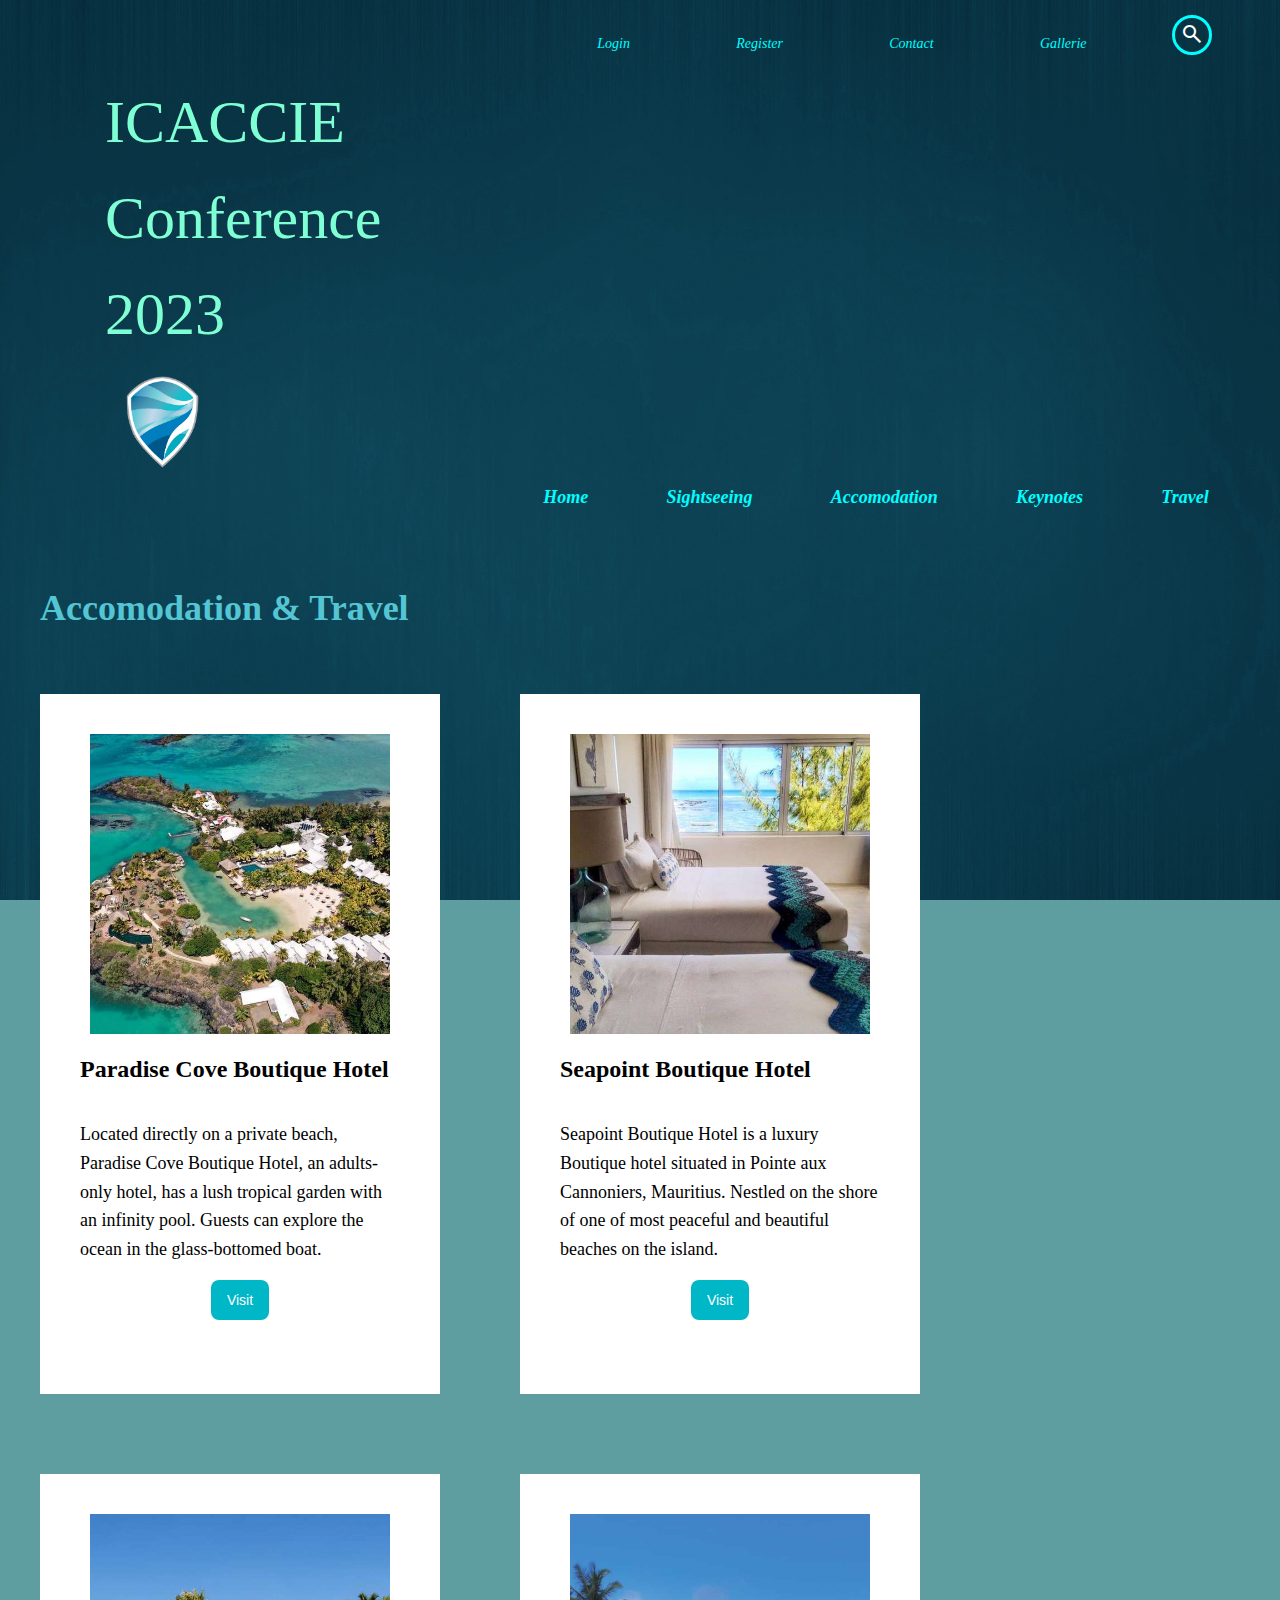
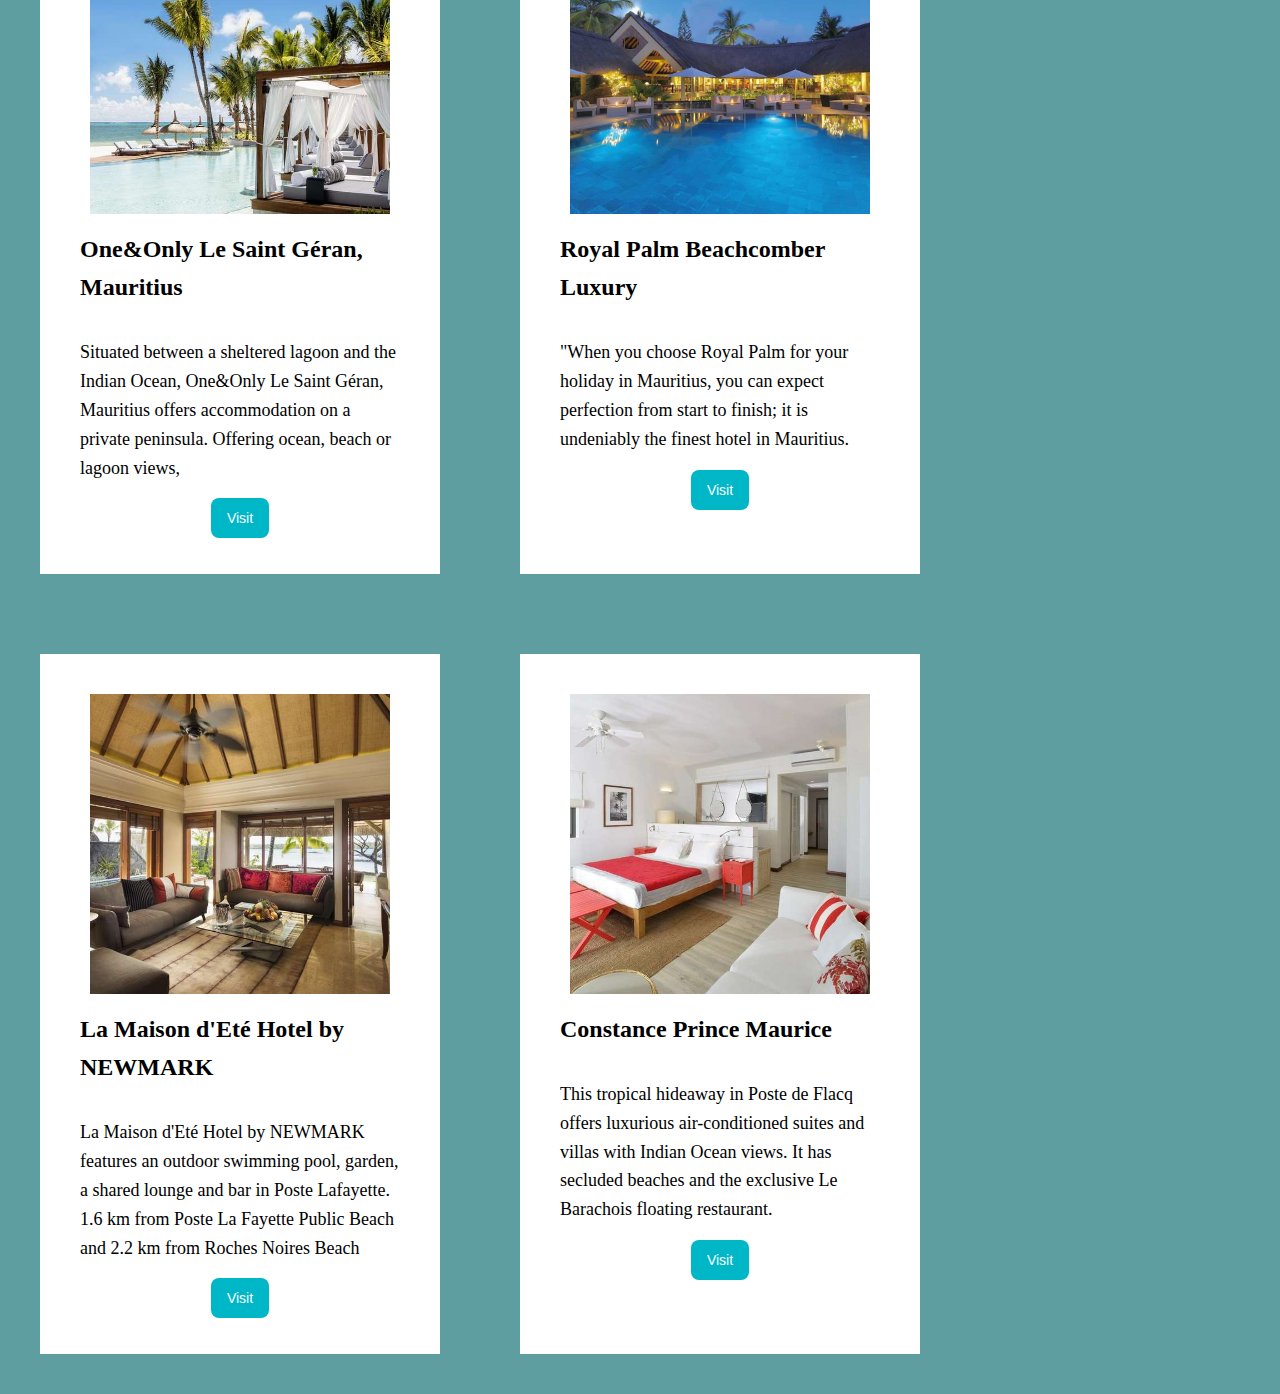
==== accomodation.html @ 8324ba0d "accomodation" ====
<!DOCTYPE html>
<html lang="en">
<head>
    <meta charset="UTF-8">
    <meta http-equiv="X-UA-Compatible" content="IE=edge">
    <meta name="viewport" content="width=device-width, initial-scale=1.0">
    <link rel="stylesheet" href="css/component.css">
    <link rel="stylesheet" href="css/base.css">
    <link rel="stylesheet" href="css/main.css">
    <link rel="stylesheet" href="https://fonts.googleapis.com/icon?family=Material+Icons">
    <link rel="stylesheet" href="https://fonts.googleapis.com/css2?family=Material+Symbols+Outlined:opsz,wght,FILL,GRAD@20..48,100..700,0..1,-50..200" />
    <link rel="stylesheet" href="path/to/font-awesome/css/font-awesome.min.css">
    <title>Document</title>
</head>
<body>
    <header class="header">
        <nav class="navbar top__header__navbar">   
            <ul class="header__list">
                <li class="navbar__item header__item-top"><a href="#">Login</a></li>
                <li class="navbar__item header__item-top"><a href="#">Register</a></li>
                <li class="navbar__item header__item-top"><a href="#">Contact</a></li>
                <li class="navbar__item header__item-top"><a href="#">Gallerie</a></li>
                <li class="navbar__item header__item-top">
                    <div class="box">
                    <form name="search">
                        <input type="text" class="input" name="txt" onmouseout="this.value = ''; this.blur();">
                    </form>
                    <i class="material-symbols-outlined">
                        search
                    </i>
                </div>
                </li> 
            </ul>
        </nav>
        <div class="navbar__content">
            <div class="header_logo_title">
                <span>ICACCIE Conference 2023</span>
                <img class="img_logo" src="images/udm.png" alt="">
            </div>
            
            <nav class="navbar header__navbar">   
                <ul class="header__list">
                    <li class="navbar__item header__item"><a href="index.html">Home</a></li>
                    <li class="navbar__item header__item"><a href="sightseeing.html">Sightseeing</a></li>
                    <li class="navbar__item header__item"><a href="accomodation.html">Accomodation</a></li>
                    <li class="navbar__item header__item"><a href="keynotes.html">Keynotes</a></li>
                    <li class="navbar__item header__item"><a href="travel.html">Travel</a></li> 
                </ul>
            </nav>
        </div>
    </header>

    <main class="main_accomodation">
        <div class="accomodation_h1"> 
            <h1>Accomodation & Travel</h1>
        </div>
        <section class="section_hotel">
            <div class="card">   
                <div class="hotel-img">
                    <img src="images/hotel1.jpeg" alt="" />
                </div>
                
                <h2>Paradise Cove Boutique Hotel</h2>
                <p>Located directly on a private beach, Paradise Cove Boutique Hotel, an adults-only hotel, has a lush tropical garden with an infinity pool. Guests can explore the ocean in the glass-bottomed boat.</p>
                    <div class="card_button">
                        <button>Visit</button>
                    </div>
            </div>
            <div class="card">   
                <div class="hotel-img">
                    <img src="images/hotel2.jpeg" alt="" />
                </div>
                <h2>Seapoint Boutique Hotel</h2>
                <p>Seapoint Boutique Hotel is a luxury Boutique hotel situated in Pointe aux Cannoniers, Mauritius. Nestled on the shore of one of most peaceful and beautiful beaches on the island.</p>
                    <div class="card_button">
                        <button>Visit</button>
                    </div>
            </div>
            <div class="card">   
                <div class="hotel-img">
                    <img src="images/hotel3.jpeg" alt="" />
                </div>
                <h2>One&Only Le Saint Géran, Mauritius</h2>
                <p>Situated between a sheltered lagoon and the Indian Ocean, One&Only Le Saint Géran, Mauritius offers accommodation on a private peninsula. Offering ocean, beach or lagoon views, </p>
                    <div class="card_button">
                        <button>Visit</button>
                    </div>
            </div>
            <div class="card">   
                <div class="hotel-img">
                    <img src="images/hotel4.jpeg" alt="" />
                </div>
                <h2>Royal Palm Beachcomber Luxury</h2>
                <p>"When you choose Royal Palm for your holiday in Mauritius, you can expect perfection from start to finish; it is undeniably the finest hotel in Mauritius.</p>
                    <div class="card_button">
                        <button>Visit</button>
                    </div>
            </div>
            <div class="card">   
                <div class="hotel-img">
                    <img src="images/hotel5.jpeg" alt="" />
                </div>
                <h2>La Maison d'Eté Hotel by NEWMARK</h2>
                <p>La Maison d'Eté Hotel by NEWMARK features an outdoor swimming pool, garden, a shared lounge and bar in Poste Lafayette. 1.6 km from Poste La Fayette Public Beach and 2.2 km from Roches Noires Beach</p>
                    <div class="card_button">
                        <button>Visit</button>
                    </div>
            </div>
            <div class="card">   
                <div class="hotel-img">
                    <img src="images/hotel6.jpeg" alt="" />
                </div>
                <h2>Constance Prince Maurice</h2>
                <p>This tropical hideaway in Poste de Flacq offers luxurious air-conditioned suites and villas with Indian Ocean views. It has secluded beaches and the exclusive Le Barachois floating restaurant.</p>
                    <div class="card_button">
                        <button>Visit</button>
                    </div>
            </div>
        </section>
    </main>

</body>
</html>
---- css/component.css ----
@import url(main.css);
/*****************HEADER*******************/


body{
    background-color: cadetblue;
    background-image: url('../images/header_background6.jpg');
    background-image: linear-gradient();
    /*background: linear-gradient(rgba (0,0,0,0.2),rgba(0,0,0,0.2),url('../images/header_background1.jpeg'))*/;
    background-repeat: no-repeat;
    background-attachment: fixed;
    background-size: 100% 100%;
}

.header{
    height: 60vh;
    width: auto;
    background-image: url('../images/header_background4.png');
    background-repeat: no-repeat;
    background-attachment: fixed;
    background-size: 100% 100%;  
}

.header_logo_title{
    display: flex;
    flex-direction: column;
    align-items: flex-start;
    margin: 0 0 5rem 0;
}

.img_logo{
    height: 12rem;
    width: auto;
    margin: 0 0 0 10rem;
    
}

.navbar__content > .header_logo_title > span{
    font-size: 6rem;
    color: aquamarine;
    margin: 0 0 0 10.5rem;
    
}

.top__header__navbar{
    display: flex;
    justify-content: flex-end;
}

.header__item-top  a{
    font-size: 1.4rem ;
    color: aqua;
    padding: 1em 1.5em;
    text-decoration: none;
    font-style: italic;
    /*text-transform: uppercase;*/
}

.navbar__content{
    height: 53vh;
    width: auto;
    display: flex;
    justify-content: flex-end;
    align-items: flex-end;
}
.header__navbar{
    padding: 2rem 2rem 2rem 2rem;   
    font-weight: 600;
}

.header__list{
    width: 60vw;
    display: flex;   
    justify-content: space-evenly;
    align-items: flex-end;
}

.navbar__item{
    list-style-type: none;
}

.header__item > a{
    font-size: 1.8rem ;
    color: aqua;
    padding: 1em 1.5em;
    text-decoration: none;
    font-style: italic;
    /*text-transform: uppercase;*/
}

.header__item > a:hover{
    filter: drop-shadow(0 0 1.75rem aqua);
    color: aliceblue;
}

.main{
    padding-bottom: 8rem;
    width: auto;

}

.ICACIE_Section{
    margin: 4rem 4rem 4rem 4rem;
    width: auto;
   
    padding: 4rem 4rem 4rem 4rem;
    display: flex;
}

.ICACIE_Welcome{
    margin: 2rem 2rem 2rem 2rem;
    padding: 2rem 2rem 2rem 2rem;
    width: 80rem;
    text-align: justify;
    background-color: var(--C0);
    filter: drop-shadow( 0 0 1.75rem rgb(58, 58, 58));
}

.ICACIE_Welcome:hover{
    filter: drop-shadow(0 0 1.75rem aqua);
}

.ICACIE_Info{
    margin: 2rem 2rem 2rem 2rem;
    padding: 2rem 2rem 2rem 2rem;
    width: 50rem;
    text-align: justify;
    background-color:  var(--C7);
    filter: drop-shadow( 0 0 1.75rem rgb(58, 58, 58));
}

.ICACIE_Info:hover{
    filter: drop-shadow(0 0 1.75rem aqua);
}

.section__schedule{
    margin: 4rem 4rem 4rem 4rem;
    
    width: auto;
    padding: 4rem 4rem 4rem 4rem;
    display: flex;
    justify-content: center;
    
}

.schedule{
    width: 80rem;
    background-color: aliceblue;
    padding: 4rem 4rem 4rem 4rem;
}
.schedule > h2{
    text-align: center;
}

.footer{
    height: 10rem;
    background-color: var(--C2);
    display: flex;
    align-items: center;
    justify-content: center;
}

.footer > span{
    color: aliceblue;
    font-size: 1.2rem;
}

/*******************************keynotes************************/

.main_keynote{
    width: 60vw;
    height: auto;
    background-color: aliceblue;
    margin: 0 auto;
}

.keynote_section{
    padding: 4rem;
}

.event-img{
    display: flex;
    justify-content: center;
    margin: 2rem;
}

 .event-img img {
    width: 20rem;
    height: 20rem;
    border-radius: 0.8rem;

}

.main_keynote .card{
    margin: 0 auto;
    padding: 6rem;
    width: 55rem;
    height: 70rem;
    background-color: var(--C4);
    text-align: justify;
    border-radius: 4rem;
}

.card .card_button{
    display: flex;
    justify-content: center;
}

.keynote_section .card button{
    background-color: var(--C5);
    border-radius: 0.8rem;
    border-style: none;
    box-sizing: border-box;
    color: #FFFFFF;
    cursor: pointer;
    display: inline-block;
    font-family: "Haas Grot Text R Web", "Helvetica Neue", Helvetica, Arial, sans-serif;
    font-size: 1.4rem;
    font-weight: 500;
    height: 4rem;
    line-height: 2rem;
    list-style: none;
    margin: 0;
    outline: none;
    padding: 1rem 1.6rem;
    position: relative;
    text-align: center;
    text-decoration: none;
    transition: color 100ms;
    vertical-align: baseline;
    user-select: none;
    -webkit-user-select: none;
    touch-action: manipulation;
}

/*******************************Accomodation & Travel************************/
.main_accomodation{
    width: 100%;
}

.main_accomodation .accomodation_h1{
    margin-left: 4rem;
    margin-top: 4rem;
    color: var(--C4);
}

.section_hotel{
    width: 100vw;
    height: auto; 
}

.section_hotel{
    display: flex;
    flex-wrap: wrap;
}

.section_hotel .card{
    height: 70rem;
    width: 40rem;
    background-color: #FFFFFF;
    margin: 4rem;
    padding: 4rem;
    display: flex;
    flex-direction: column;
    justify-items: center;
}

.section_hotel .card .hotel-img{
    display: flex;
    justify-content: center;
}

.section_hotel .card .hotel-img img{
    height: 30rem;
    width: auto;
}

.card .card_button button{
    background-color: var(--C5);
    border-radius: 0.8rem;
    border-style: none;
    color: #FFFFFF;
    cursor: pointer;
    font-size: 1.4rem;
    font-weight: 500;
    height: 4rem;
    list-style: none;
    margin: 0;
    padding: 1rem 1.6rem;
    text-align: center;
    text-decoration: none;
    transition: color 100ms;
}
---- css/base.css ----
*,
*::before,
*::after
{
    margin: 0;
    padding: 0;
    box-sizing: border-box;
}

:root {
    --C0 : rgb(167,169,172);
    --C1 : rgb(0,125,190);
    --C2 : rgb(0,88,138);
    --C3 : rgb(0,171,189);
    --C4 : rgb(84,198,211);
    --C5 : rgb(0,183,199);
    --C6 : rgb(35,31,32);
    --C7 : rgb(99,100,102);
  }

html{
    font-size: 62.5%;
    /*1rem = 10px*/
}

body{
    font-family: 'Optima', 'Century Gothic';
    font-weight:400;
    line-height: 1.6;
    min-height: 100vh;
    max-width: 100vw;
}

h1,
h2,
p {

    margin: 1.6rem 0;
}

h1 {
    font-weight: 800;
    font-size: 3.6rem;
}

h2 {
    font-weight: 800;
    font-size: 2.4rem;
}

h3 {
    font-weight: 600;
    font-size: 1.8rem;
}

p {
    font-weight: 400;
    font-size: 1.8rem;
}
---- css/main.css ----
@import url(base.css);



.event-schedule-area .tab-content .table {
    -webkit-box-shadow: 0 0.1rem 3rem rgba(0, 0, 0, 0.1);
    box-shadow: 0 1px 30px rgba(0, 0, 0, 0.1);
    margin: 0 auto;
}
.event-schedule-area .tab-content .table thead {
    background-color: var(--C2);
    color: #fff;
    font-size: 2rem;
}
.event-schedule-area .tab-content .table thead tr th {
    padding: 2rem;
    border: 0;
}
.event-schedule-area .tab-content .table tbody {
    background: #fff;
}
.event-schedule-area .tab-content .table tbody tr.inner-box {
    border-bottom: 0.1rem solid #dee2e6;
}
.event-schedule-area .tab-content .table tbody tr th {
    border: 0;
    padding: 3rem 2rem;
    vertical-align: middle;
}
.event-schedule-area .tab-content .table tbody tr th .event-date {
    color: #252525;
    text-align: center;
}
.event-schedule-area .tab-content .table tbody tr th .event-date span {
    font-size: 5rem;
    line-height: 5rem;
    font-weight: normal;
}
.event-schedule-area .tab-content .table tbody tr td {
    padding: 3rem 2rem;
    vertical-align: middle;
}
.event-schedule-area .tab-content .table tbody tr td .r-no span {
    color: #252525;
}
.event-schedule-area .tab-content .table tbody tr td .event-wrap h3 a {
    font-size: 2rem;
    line-height: 2rem;
    color: var(--C2);
    -webkit-transition: all 0.4s;
    -o-transition: all 0.4s;
    transition: all 0.4s;
}
.event-schedule-area .tab-content .table tbody tr td .event-wrap h3 a:hover {
    color: #4125dd;
}
.event-schedule-area .tab-content .table tbody tr td .event-wrap .categories {
    display: -webkit-inline-box;
    display: -ms-inline-flexbox;
    display: inline-flex;
    margin: 1rem 0;
}
.event-schedule-area .tab-content .table tbody tr td .event-wrap .categories a {
    color: #252525;
    font-size: 1.6rem;
    margin-left: 1rem;
    -webkit-transition: all 0.4s;
    -o-transition: all 0.4s;
    transition: all 0.4s;
}
.event-schedule-area .tab-content .table tbody tr td .event-wrap .categories a:before {
    content: "\f07b";
    font-family: fontawesome;
    padding-right: 0.5rem;
}
.event-schedule-area .tab-content .table tbody tr td .event-wrap .time span {
    color: #252525;
}
.event-schedule-area .tab-content .table tbody tr td .event-wrap .organizers {
    display: -webkit-inline-box;
    display: -ms-inline-flexbox;
    display: inline-flex;
    margin: 10px 0;
}
.event-schedule-area .tab-content .table tbody tr td .event-wrap .organizers a {
    color: var(--C5);
    font-size: 1.6rem;
    -webkit-transition: all 0.4s;
    -o-transition: all 0.4s;
    transition: all 0.4s;
}
.event-schedule-area .tab-content .table tbody tr td .event-wrap .organizers a:hover {
    color: #4125dd;
}

.event-schedule-area .tab-content .table tbody tr td .primary-btn {
    margin-top: 0;
    text-align: center;
}
.event-schedule-area .tab-content .table tbody tr td .event-img img {
    width: 10rem;
    height: 10rem;
    border-radius: 0.8rem;
}

.box{
    position: relative;
}

.input {
    padding: 1rem;
    width: 4rem;
    height: 4rem;
    background: none;
    border: 0.3rem solid aqua;
    border-radius: 4rem;
    box-sizing: border-box;
    font-family: Comic Sans MS;
    font-size: 2.6rem;
    color: aqua;
    outline: none;
    transition: .5s;
    margin-top: 1.5rem;
    margin-right: 0.38rem;
}
.box:hover input{
    width: 35rem;
    background: #3b3640;
    border-radius: 1rem;
}
.box i{

    margin: 0.6rem 0 0 1rem ;
    position: absolute;
    top: 50%;
    right: 0rem;
    transform: translate(-50%,-50%);
    font-size: 2.4rem;
    color: #ffffff;
    transition: .2s;
}
.box:hover i{
    opacity: 0;
    z-index: -1;
}
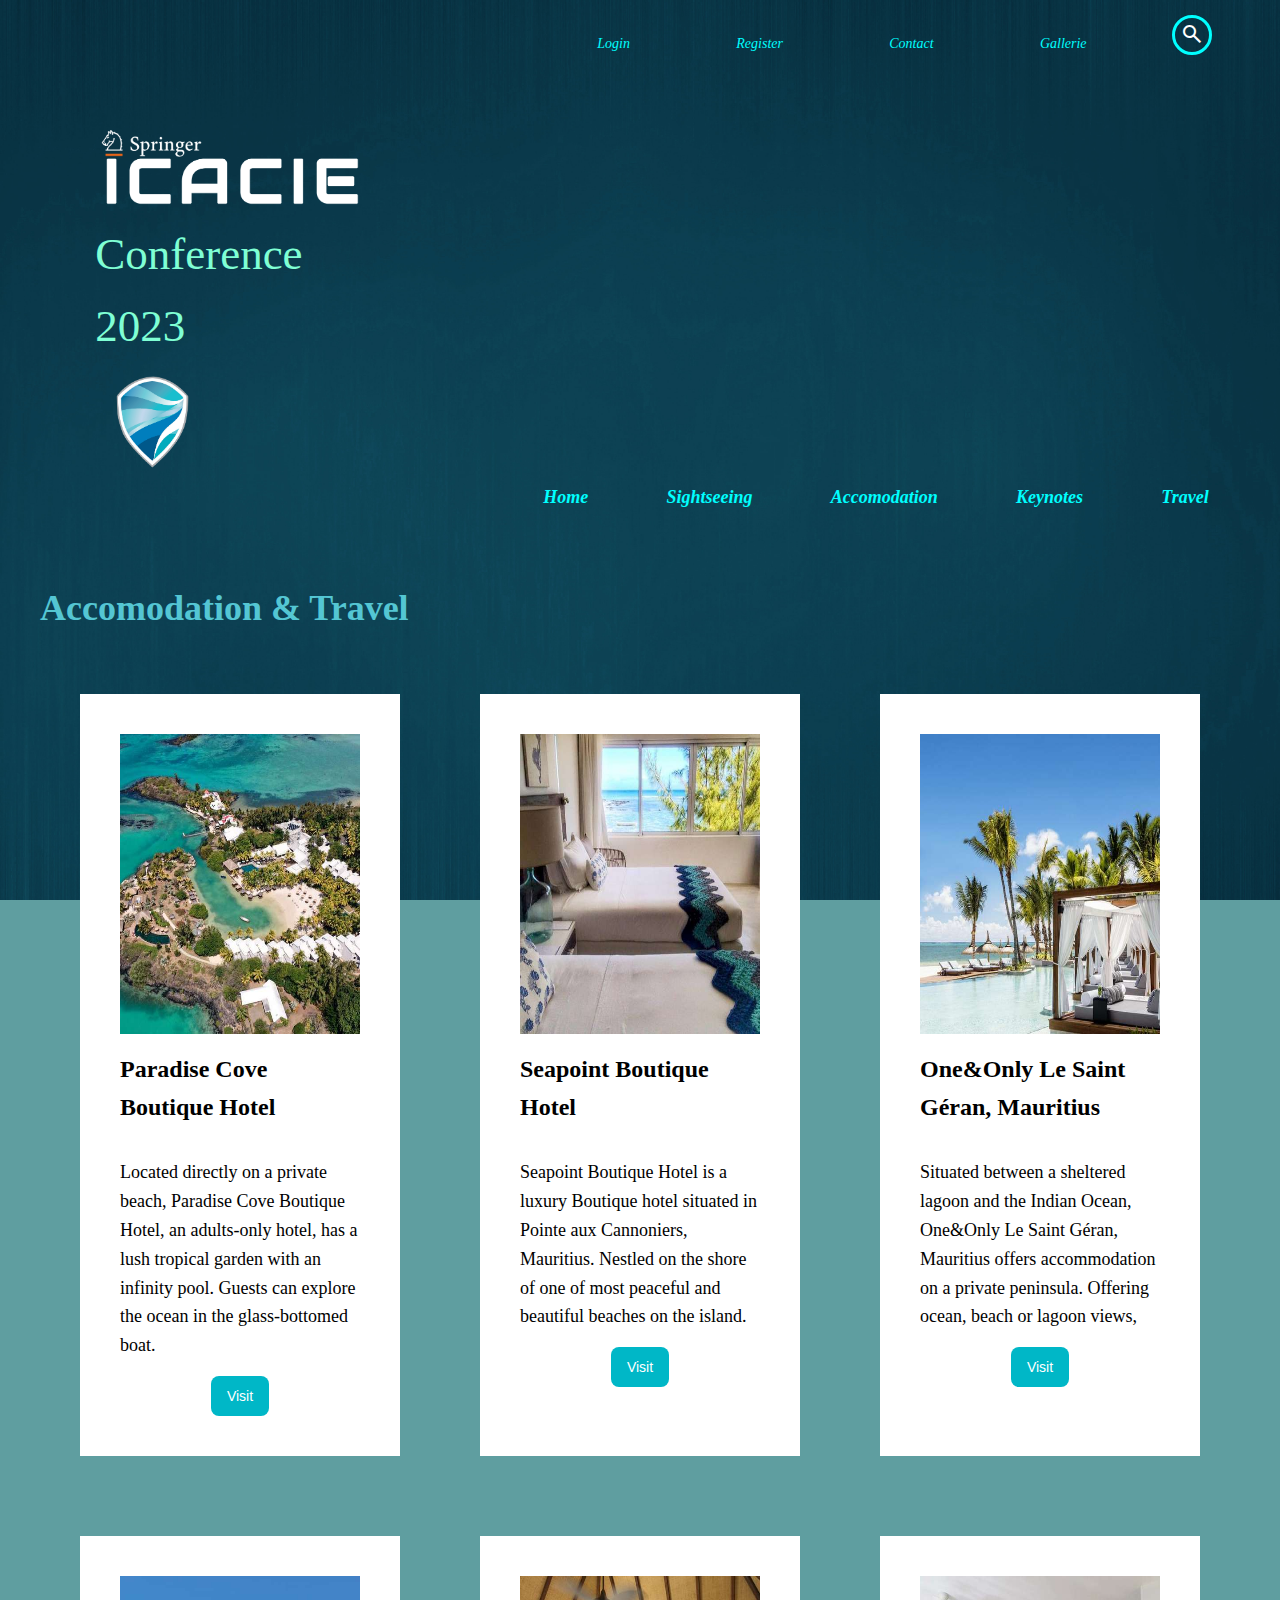
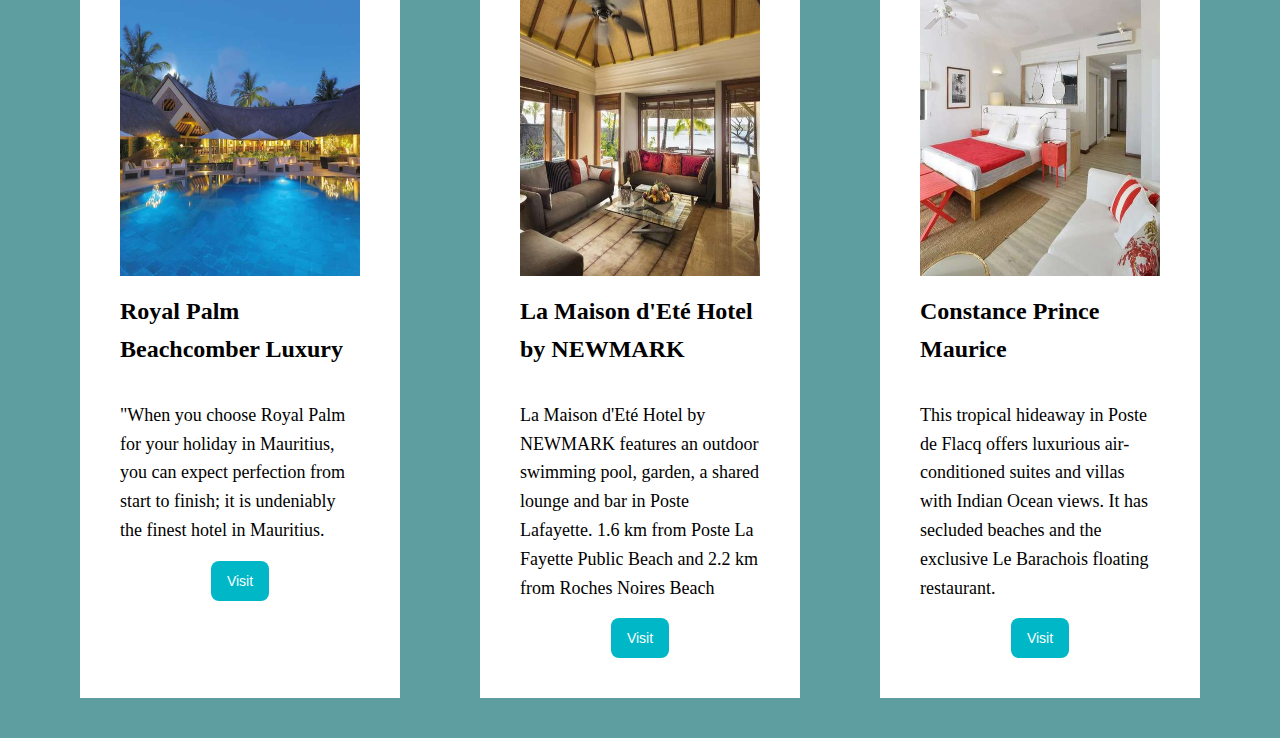
==== commit e41773be: "accomodation" ====
--- a/accomodation.html
+++ b/accomodation.html
@@ -34,7 +34,8 @@
         </nav>
         <div class="navbar__content">
             <div class="header_logo_title">
-                <span>ICACCIE Conference 2023</span>
+                <img class="img_logo_icacie" src="images/logo-icacie.png" alt="">
+                <span>Conference 2023</span>
                 <img class="img_logo" src="images/udm.png" alt="">
             </div>
             
--- a/css/component.css
+++ b/css/component.css
@@ -25,7 +25,7 @@
     display: flex;
     flex-direction: column;
     align-items: flex-start;
-    margin: 0 0 5rem 0;
+    margin: 0 10rem 5rem 0;
 }
 
 .img_logo{
@@ -35,10 +35,17 @@
     
 }
 
+.img_logo_icacie{
+    height: 10rem;
+    width: auto;
+    margin: 0 0rem 0rem 10rem;
+}
+
+
 .navbar__content > .header_logo_title > span{
-    font-size: 6rem;
+    font-size: 4.5rem;
     color: aquamarine;
-    margin: 0 0 0 10.5rem;
+    margin: 0rem 0 0 10.5rem;
     
 }
 
@@ -96,13 +103,11 @@
 .main{
     padding-bottom: 8rem;
     width: auto;
-
 }
 
 .ICACIE_Section{
     margin: 4rem 4rem 4rem 4rem;
     width: auto;
-   
     padding: 4rem 4rem 4rem 4rem;
     display: flex;
 }
@@ -110,7 +115,7 @@
 .ICACIE_Welcome{
     margin: 2rem 2rem 2rem 2rem;
     padding: 2rem 2rem 2rem 2rem;
-    width: 80rem;
+    width: 60rem;
     text-align: justify;
     background-color: var(--C0);
     filter: drop-shadow( 0 0 1.75rem rgb(58, 58, 58));
@@ -135,12 +140,10 @@
 
 .section__schedule{
     margin: 4rem 4rem 4rem 4rem;
-    
     width: auto;
     padding: 4rem 4rem 4rem 4rem;
     display: flex;
-    justify-content: center;
-    
+    justify-content: center; 
 }
 
 .schedule{
@@ -150,6 +153,26 @@
 }
 .schedule > h2{
     text-align: center;
+}
+
+.sponsor{
+    background-color: var(--C2);
+    height: auto;
+    display: flex;
+    flex-wrap: wrap;
+}
+
+.sponsor .sponsor_box{
+    height: 28rem;
+    width: 38rem;
+    margin: 5rem;
+    padding: 2rem;
+    background-color: #FFFFFF;
+}
+
+.sponsor .sponsor_box > img{
+    width: 32rem;
+    height: auto;
 }
 
 .footer{
@@ -252,17 +275,18 @@
 .section_hotel{
     display: flex;
     flex-wrap: wrap;
+    justify-content: center;
 }
 
 .section_hotel .card{
-    height: 70rem;
-    width: 40rem;
+    width: 25%;
     background-color: #FFFFFF;
     margin: 4rem;
     padding: 4rem;
     display: flex;
     flex-direction: column;
     justify-items: center;
+    min-width: 20rem;
 }
 
 .section_hotel .card .hotel-img{
@@ -270,9 +294,15 @@
     justify-content: center;
 }
 
+.section_hotel .card .hotel-img{
+    width: 100%;
+    height:30rem;
+}
+
 .section_hotel .card .hotel-img img{
-    height: 30rem;
-    width: auto;
+    height: 100%;
+    width: 100%;
+
 }
 
 .card .card_button button{
@@ -291,3 +321,10 @@
     text-decoration: none;
     transition: color 100ms;
 }
+
+.card .visit-img >img{
+    width: 32rem;
+    height : auto;
+}
+
+
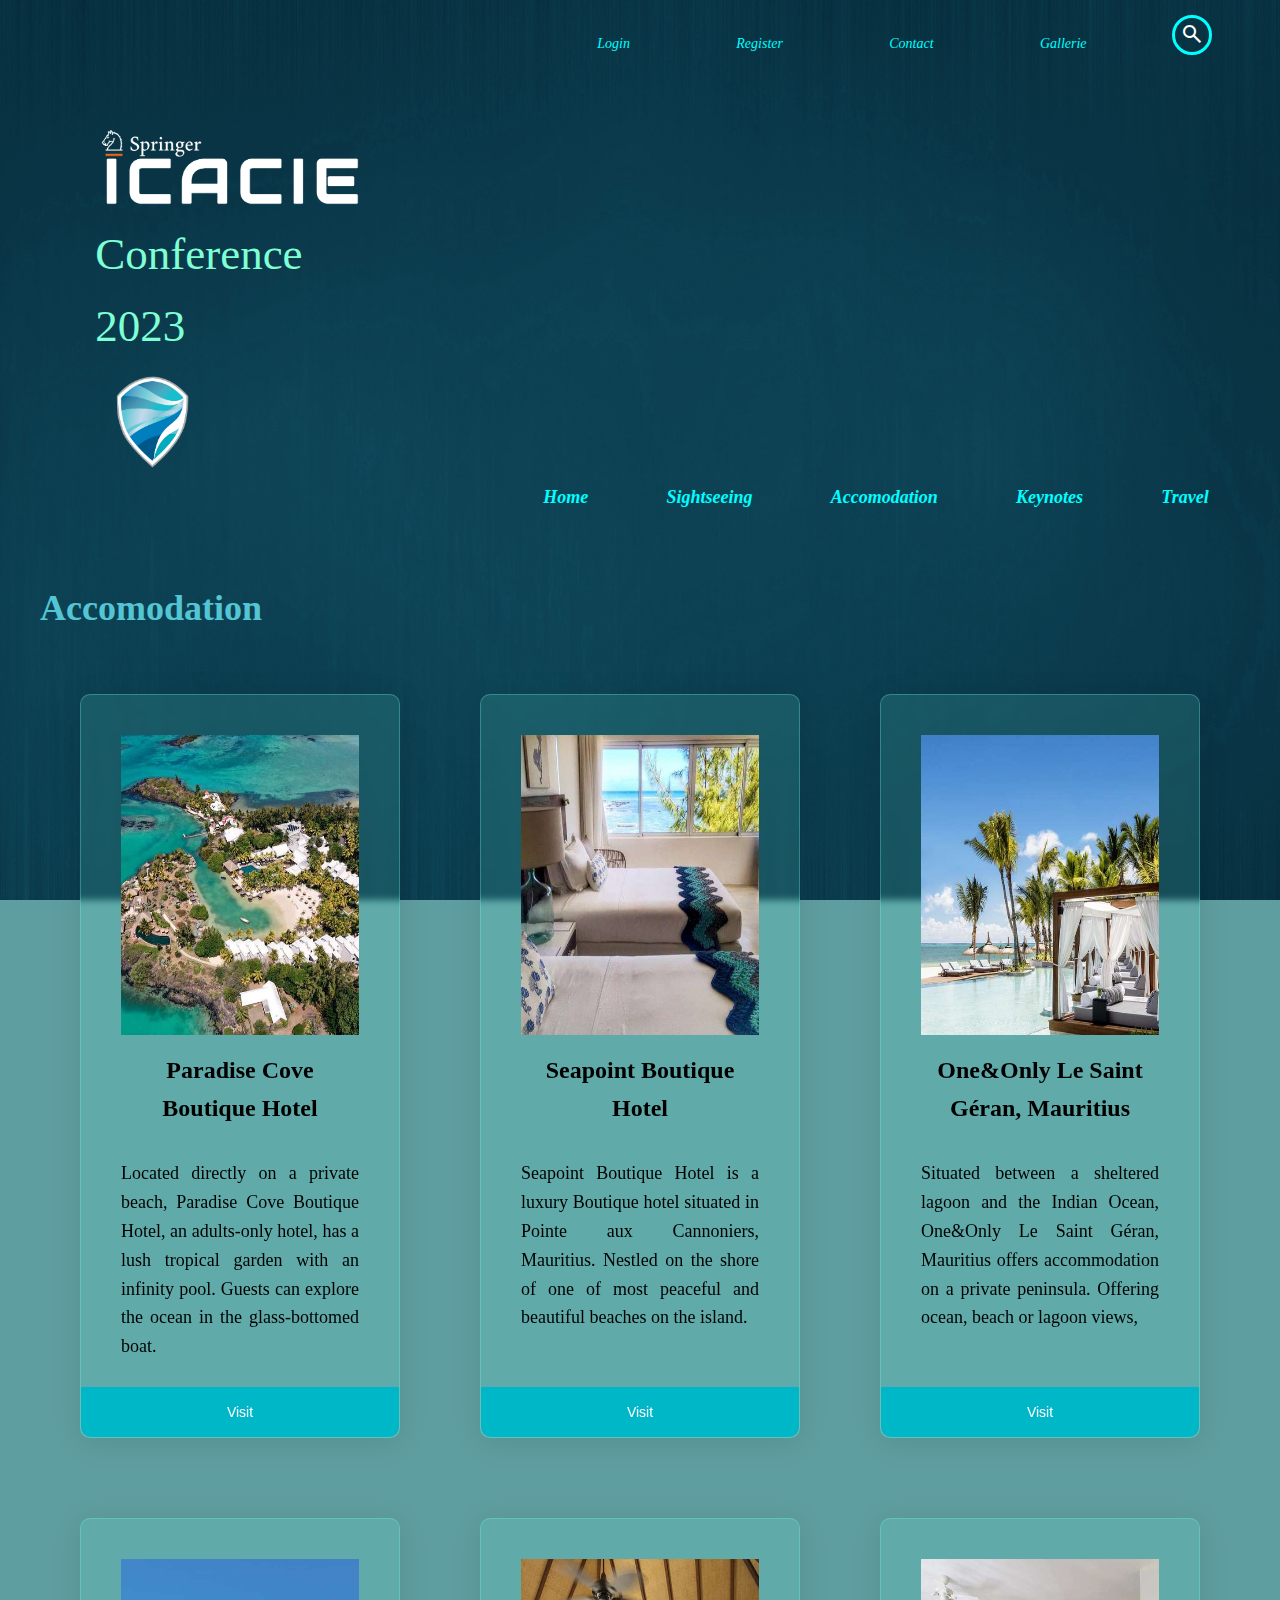
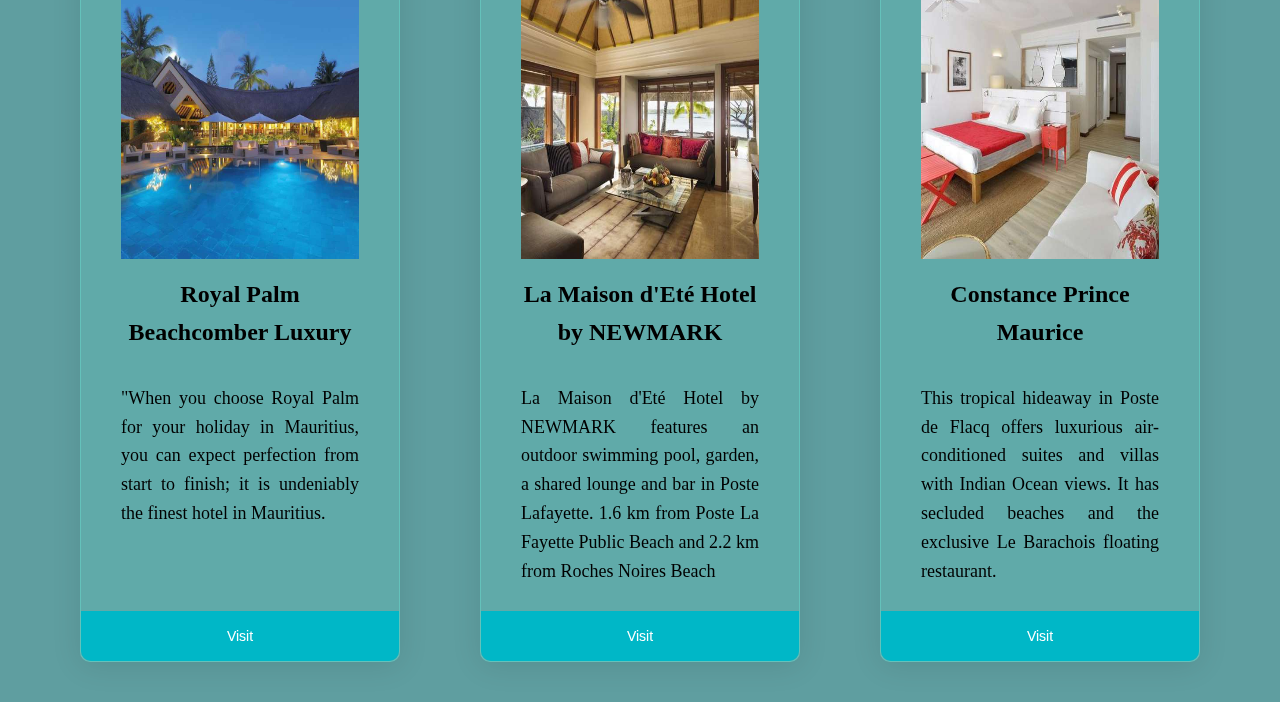
==== commit b31bb4bb: "sightseeing&accomodation" ====
--- a/accomodation.html
+++ b/accomodation.html
@@ -53,7 +53,7 @@
 
     <main class="main_accomodation">
         <div class="accomodation_h1"> 
-            <h1>Accomodation & Travel</h1>
+            <h1>Accomodation</h1>
         </div>
         <section class="section_hotel">
             <div class="card">   
--- a/css/component.css
+++ b/css/component.css
@@ -14,7 +14,7 @@
 
 .header{
     height: 60vh;
-    width: auto;
+    width: 100%;
     background-image: url('../images/header_background4.png');
     background-repeat: no-repeat;
     background-attachment: fixed;
@@ -106,19 +106,28 @@
 }
 
 .ICACIE_Section{
-    margin: 4rem 4rem 4rem 4rem;
+    margin: 4rem 4rem 2rem 4rem;
     width: auto;
     padding: 4rem 4rem 4rem 4rem;
     display: flex;
+    justify-content: center;
+    flex-wrap: wrap;
 }
 
 .ICACIE_Welcome{
     margin: 2rem 2rem 2rem 2rem;
-    padding: 2rem 2rem 2rem 2rem;
-    width: 60rem;
-    text-align: justify;
-    background-color: var(--C0);
-    filter: drop-shadow( 0 0 1.75rem rgb(58, 58, 58));
+    padding: 4rem 4rem 4rem 4rem;
+    width: 50%;
+    text-align: justify;
+    /* filter: drop-shadow( 0 0 1.75rem rgb(0, 0, 0)); */
+    background: rgba(108, 247, 230, 0.14);
+    border-radius: 16px;
+    box-shadow: 0 4px 30px rgba(0, 0, 0, 0.1);
+    backdrop-filter: blur(3.7px);
+    -webkit-backdrop-filter: blur(3.7px);
+    border: 1px solid rgba(108, 247, 230, 0.3);
+    
+    min-width: 30rem;
 }
 
 .ICACIE_Welcome:hover{
@@ -127,11 +136,17 @@
 
 .ICACIE_Info{
     margin: 2rem 2rem 2rem 2rem;
-    padding: 2rem 2rem 2rem 2rem;
+    padding: 4rem 4rem 4rem 4rem;
     width: 50rem;
     text-align: justify;
     background-color:  var(--C7);
-    filter: drop-shadow( 0 0 1.75rem rgb(58, 58, 58));
+    /* filter: drop-shadow( 0 0 1.75rem rgb(0, 0, 0)); */
+    background: rgba(108, 247, 230, 0.14);
+    border-radius: 16px;
+    box-shadow: 0 4px 30px rgba(0, 0, 0, 0.1);
+    backdrop-filter: blur(3.7px);
+    -webkit-backdrop-filter: blur(3.7px);
+    border: 1px solid rgba(108, 247, 230, 0.3);
 }
 
 .ICACIE_Info:hover{
@@ -139,24 +154,38 @@
 }
 
 .section__schedule{
-    margin: 4rem 4rem 4rem 4rem;
-    width: auto;
+    margin: 0rem 4rem 2rem 4rem;
+    width: 100%;
     padding: 4rem 4rem 4rem 4rem;
     display: flex;
     justify-content: center; 
 }
 
 .schedule{
-    width: 80rem;
-    background-color: aliceblue;
+    width: 60%;
     padding: 4rem 4rem 4rem 4rem;
-}
+    /* From https://css.glass */
+    background: rgba(108, 247, 230, 0.14);
+    border-radius: 16px;
+    box-shadow: 0 4px 30px rgba(0, 0, 0, 0.1);
+    backdrop-filter: blur(3.7px);
+    -webkit-backdrop-filter: blur(3.7px);
+    border: 1px solid rgba(108, 247, 230, 0.3);
+}
+
+
 .schedule > h2{
     text-align: center;
 }
 
 .sponsor{
-    background-color: var(--C2);
+    /* From https://css.glass */
+    background: rgba(108, 247, 230, 0.14);
+    border-radius: 0 0 1rem 1rem;
+    box-shadow: 0 4px 30px rgba(0, 0, 0, 0.1);
+    backdrop-filter: blur(3.7px);
+    -webkit-backdrop-filter: blur(3.7px);
+    border: 1px solid rgba(108, 247, 230, 0.3);
     height: auto;
     display: flex;
     flex-wrap: wrap;
@@ -164,14 +193,15 @@
 
 .sponsor .sponsor_box{
     height: 28rem;
-    width: 38rem;
+    width: 25%;
+    min-width: 20rem;
     margin: 5rem;
     padding: 2rem;
     background-color: #FFFFFF;
 }
 
 .sponsor .sponsor_box > img{
-    width: 32rem;
+    width: 90%;
     height: auto;
 }
 
@@ -193,7 +223,6 @@
 .main_keynote{
     width: 60vw;
     height: auto;
-    background-color: aliceblue;
     margin: 0 auto;
 }
 
@@ -218,8 +247,15 @@
     margin: 0 auto;
     padding: 6rem;
     width: 55rem;
-    height: 70rem;
+    height: auto;
     background-color: var(--C4);
+    /* From https://css.glass */
+    background: rgba(108, 247, 230, 0.14);
+    border-radius: 16px;
+    box-shadow: 0 4px 30px rgba(0, 0, 0, 0.1);
+    backdrop-filter: blur(3.7px);
+    -webkit-backdrop-filter: blur(3.7px);
+    border: 1px solid rgba(108, 247, 230, 0.3);
     text-align: justify;
     border-radius: 4rem;
 }
@@ -227,6 +263,12 @@
 .card .card_button{
     display: flex;
     justify-content: center;
+}
+
+.card .card_button-keynote{
+    display: flex;
+    justify-content: center;
+    margin-bottom: 4rem;
 }
 
 .keynote_section .card button{
@@ -256,6 +298,19 @@
     touch-action: manipulation;
 }
 
+.keynote_section .card .card_socialmedia{
+    padding: 4rem;
+    height: 5rem;
+    background-color: white;
+}
+
+
+.card_socialmedia i{
+    width: auto;
+    height: 5rem;
+    
+}
+
 /*******************************Accomodation & Travel************************/
 .main_accomodation{
     width: 100%;
@@ -286,7 +341,24 @@
     display: flex;
     flex-direction: column;
     justify-items: center;
-    min-width: 20rem;
+    min-width: 30rem;
+    text-align: justify;
+
+    /* From https://css.glass */
+    background: rgba(108, 247, 230, 0.14);
+    border-radius: 1rem;
+    box-shadow: 0 4px 30px rgba(0, 0, 0, 0.1);
+    backdrop-filter: blur(3.7px);
+    -webkit-backdrop-filter: blur(3.7px);
+    border: 1px solid rgba(108, 247, 230, 0.3);
+}
+
+.section_hotel .card h2{
+    text-align: center;
+}
+
+.section_hotel .card p{
+    padding-bottom: 2rem;
 }
 
 .section_hotel .card .hotel-img{
@@ -307,24 +379,105 @@
 
 .card .card_button button{
     background-color: var(--C5);
-    border-radius: 0.8rem;
     border-style: none;
     color: #FFFFFF;
     cursor: pointer;
     font-size: 1.4rem;
     font-weight: 500;
-    height: 4rem;
+    height: 5rem;
     list-style: none;
     margin: 0;
     padding: 1rem 1.6rem;
     text-align: center;
     text-decoration: none;
     transition: color 100ms;
+    position: absolute;
+    bottom: 0;
+    width: 100%;
+    border-radius: 0 0rem 1rem 1rem ;
+}
+
+.card .visit-img{
+    width: 100%;
 }
 
 .card .visit-img >img{
-    width: 32rem;
-    height : auto;
-}
-
-
+    width: 100%;
+    height : 100%;
+}
+
+/*******************************Travel************************/
+
+.section_travel .section_top{
+    width: 100%;
+    text-align: center;
+    padding: 2rem 4rem 4rem 4rem;
+    color: var(--C0);
+}
+
+.section_travel .section_top h2{
+    text-align: center;
+    color: black;
+}
+
+.section_travel .section_restriction{
+    width: 100%;
+    background-color: var(--C1);
+    text-align: justify;
+    padding: 8rem;
+}
+
+.section_travel .section_restriction h3{
+    text-align: center;
+    color: black;
+}
+
+.section_travel .section_restriction p{
+    text-align: center;
+    color: var(--C0);
+}
+
+.section_travel .section_restriction ul li{
+    font-size: 1.6rem;
+    margin: 1.4rem;
+    color: var(--C6);
+    font-weight: 500;
+}
+
+.section_travel .section_transit{
+    width: 100%;
+    background-color: var(--C2);
+    text-align: justify;
+    padding: 2rem 4rem 4rem 4rem;
+}
+
+.section_travel .section_transit h3{
+    text-align: center;
+    color: black;
+}
+
+.section_travel .section_transit p{
+    text-align: center;
+    color: var(--C0);
+}
+
+.section_travel .section_departure{
+    width: 100%;
+    background-color: var(--C3);
+    text-align: justify;
+    padding: 2rem 4rem 4rem 4rem;
+}
+
+.section_travel .section_departure h3{
+    text-align: center;
+}
+
+.section_travel .section_departure ul{
+    margin: 4rem;
+    color: var(--C6);
+}
+
+.section_travel .section_departure ul li{
+    font-size: 1.6rem;
+    margin: 1.4rem;
+}
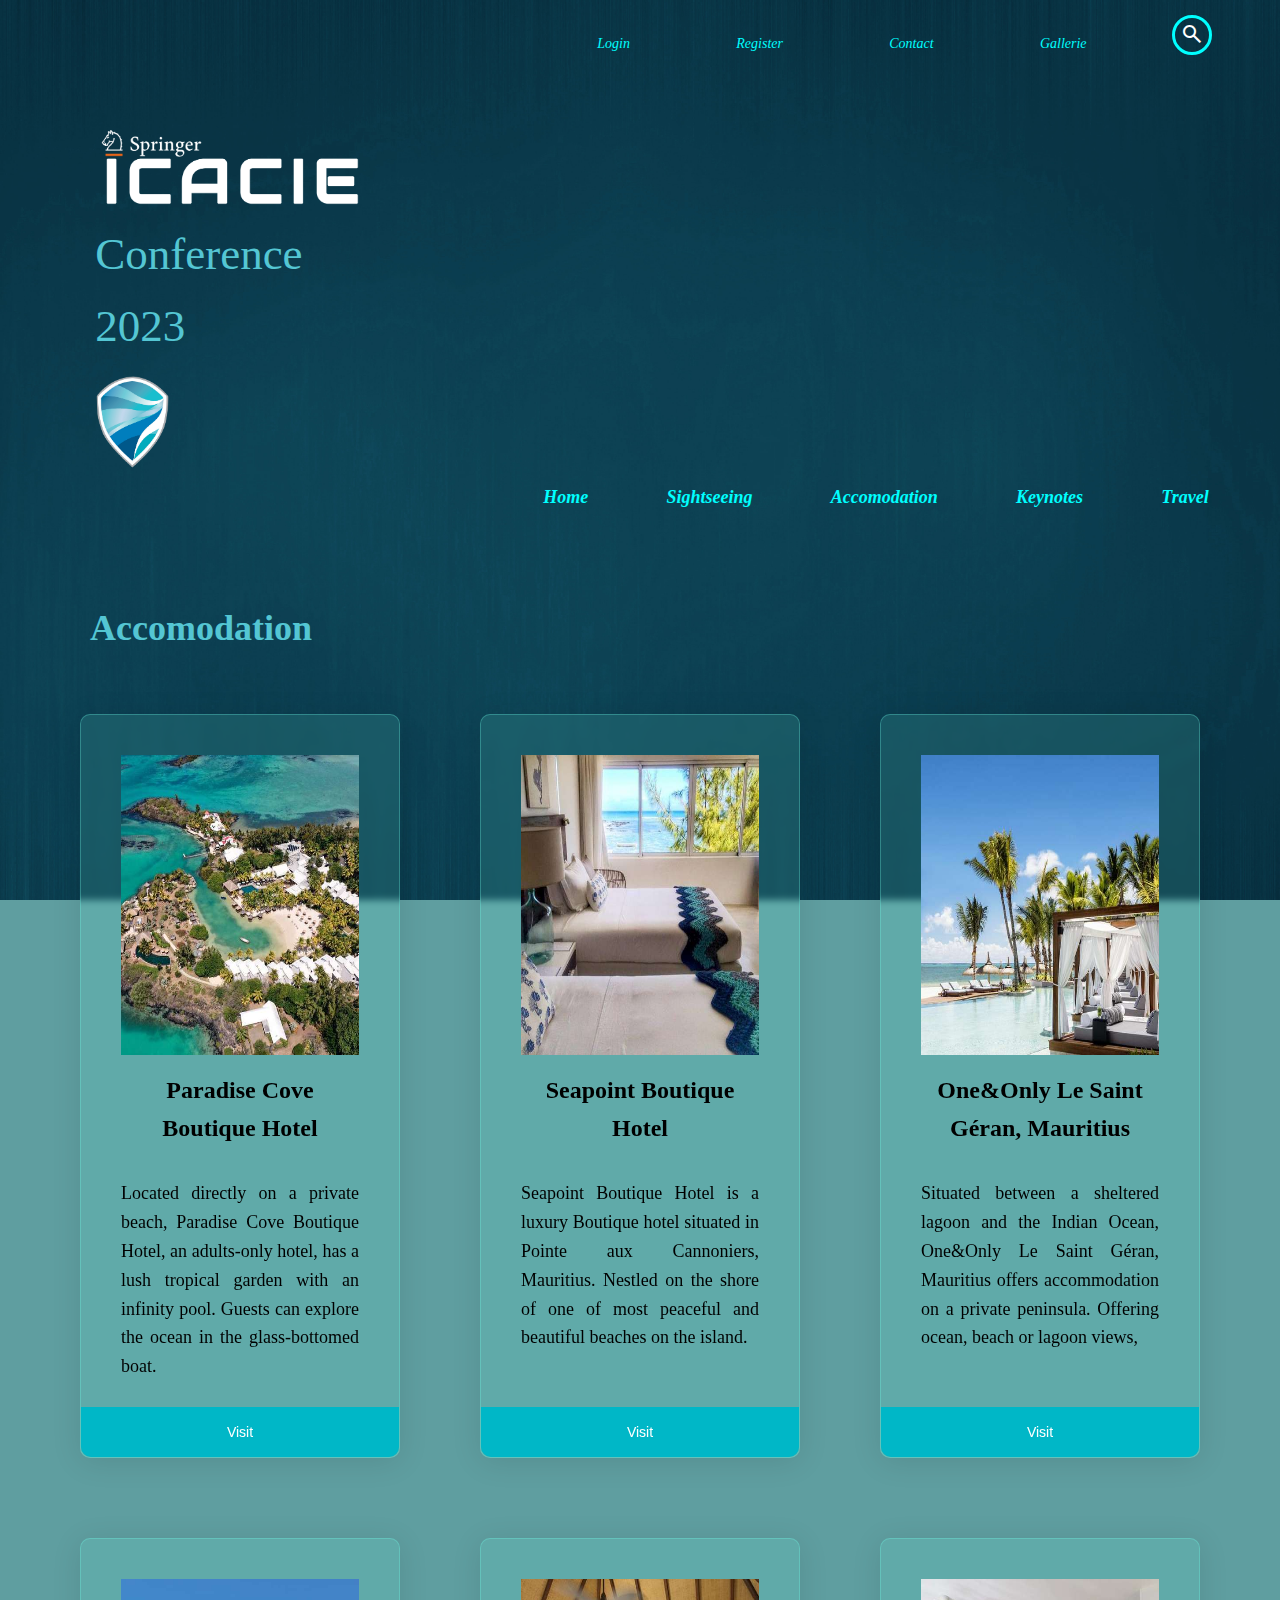
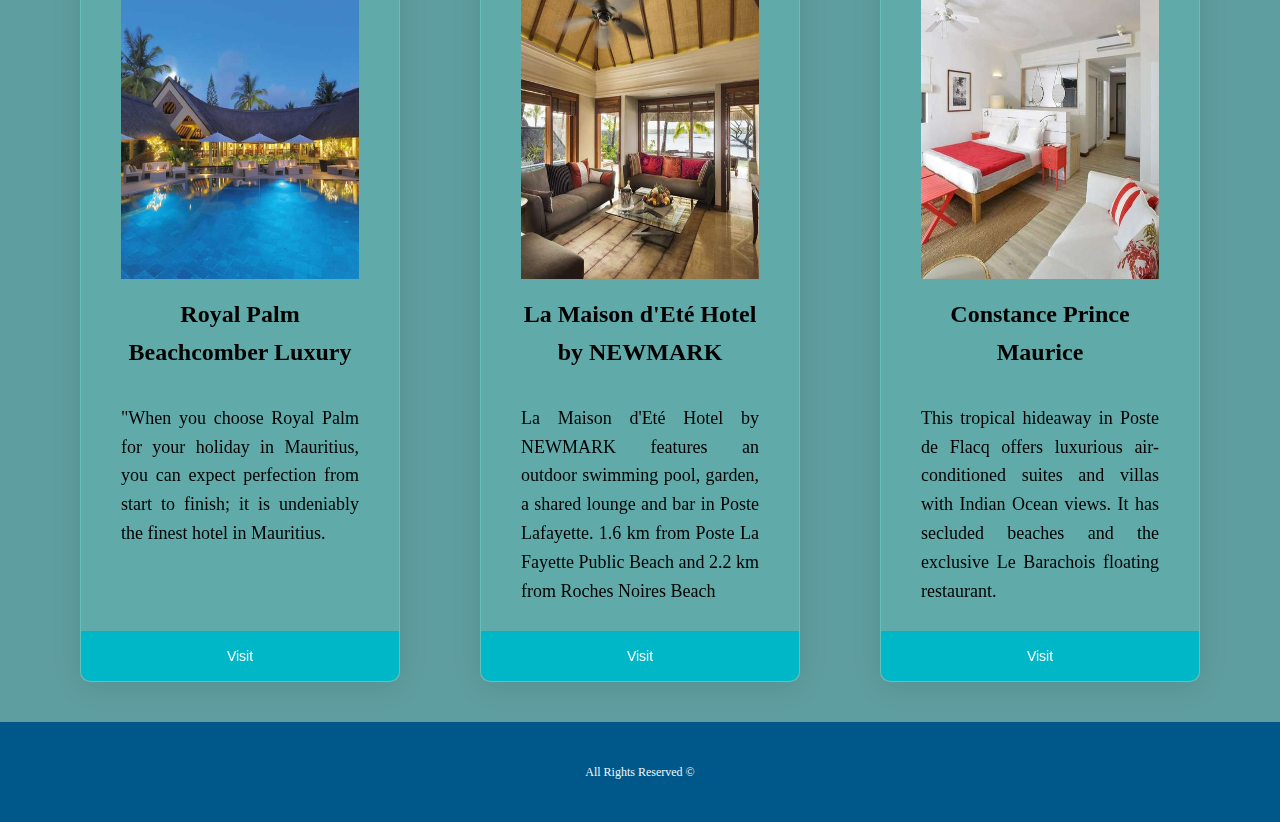
==== commit b6a909b0: "addcss" ====
--- a/accomodation.html
+++ b/accomodation.html
@@ -48,6 +48,26 @@
                     <li class="navbar__item header__item"><a href="travel.html">Travel</a></li> 
                 </ul>
             </nav>
+        </div>
+        <!-- Simulate a smartphone / tablet -->
+    <div class="mobile-container">
+        <!-- Top Navigation Menu -->
+        <div class="topnav">
+            <div id="myLinks">
+                <a href="#">Login</a>
+                <a href="#">Register</a>
+                <a href="#">Contact</a>
+                <a href="#">Gallerie</a>
+                <a href="index.html">Home</a>
+                <a href="sightseeing.html">Sightseeing</a>
+                <a href="accomodation.html">Accomodation</a>
+                <a href="keynotes.html">Keynotes</a>
+                <a href="travel.html">Travel</a>
+            </div>
+            <a href="javascript:void(0);" class="icon" onclick="myFunction()">
+              <i class="fa fa-bars"></i>
+            </a>
+        </div>
         </div>
     </header>
 
@@ -119,6 +139,6 @@
             </div>
         </section>
     </main>
-
+    <footer class="footer"><span>All Rights Reserved © </span></footer>
 </body>
 </html>--- a/css/component.css
+++ b/css/component.css
@@ -31,7 +31,7 @@
 .img_logo{
     height: 12rem;
     width: auto;
-    margin: 0 0 0 10rem;
+    margin: 0 0 0 8rem;
     
 }
 
@@ -44,7 +44,7 @@
 
 .navbar__content > .header_logo_title > span{
     font-size: 4.5rem;
-    color: aquamarine;
+    color: var(--C4);
     margin: 0rem 0 0 10.5rem;
     
 }
@@ -75,6 +75,43 @@
     font-weight: 600;
 }
 
+/*********mob**********/
+.topnav{
+    display: none;
+}
+
+  .topnav #myLinks {
+    position: absolute;
+    top: 0;
+    background-color: var(--C1);
+    width: 100%; 
+    z-index: 1;
+}
+  
+.topnav a {
+    color: white;
+    padding: 1.4rem 1.6rem;
+    text-decoration: none;
+    font-size: 1.7rem;
+    display: block;
+    text-align: center;
+    
+}
+  
+.topnav a.icon {
+    background: var(--C1);
+    display: block;
+    position: absolute;
+    z-index: 100;
+    right: 0;
+    top: 0;
+}
+
+  .topnavbar{
+    justify-self: center;
+
+}
+
 .header__list{
     width: 60vw;
     display: flex;   
@@ -120,33 +157,40 @@
     width: 50%;
     text-align: justify;
     /* filter: drop-shadow( 0 0 1.75rem rgb(0, 0, 0)); */
-    background: rgba(108, 247, 230, 0.14);
+    background: rgba(0,171,189, 0.14);
     border-radius: 16px;
     box-shadow: 0 4px 30px rgba(0, 0, 0, 0.1);
     backdrop-filter: blur(3.7px);
     -webkit-backdrop-filter: blur(3.7px);
-    border: 1px solid rgba(108, 247, 230, 0.3);
+    border: 1px solid rgba(0,88,138, 0.3);
     
     min-width: 30rem;
 }
 
 .ICACIE_Welcome:hover{
     filter: drop-shadow(0 0 1.75rem aqua);
+}
+
+.aside{
+    display: flex;
+    flex-direction: column;
+    justify-content: space-between;
 }
 
 .ICACIE_Info{
     margin: 2rem 2rem 2rem 2rem;
     padding: 4rem 4rem 4rem 4rem;
     width: 50rem;
+    height: auto;
     text-align: justify;
     background-color:  var(--C7);
     /* filter: drop-shadow( 0 0 1.75rem rgb(0, 0, 0)); */
-    background: rgba(108, 247, 230, 0.14);
+    background: rgba(0,171,189, 0.14);
     border-radius: 16px;
     box-shadow: 0 4px 30px rgba(0, 0, 0, 0.1);
     backdrop-filter: blur(3.7px);
     -webkit-backdrop-filter: blur(3.7px);
-    border: 1px solid rgba(108, 247, 230, 0.3);
+    border: 1px solid rgba(0,88,138, 0.3);
 }
 
 .ICACIE_Info:hover{
@@ -154,7 +198,7 @@
 }
 
 .section__schedule{
-    margin: 0rem 4rem 2rem 4rem;
+    margin-bottom: 4rem;
     width: 100%;
     padding: 4rem 4rem 4rem 4rem;
     display: flex;
@@ -165,12 +209,15 @@
     width: 60%;
     padding: 4rem 4rem 4rem 4rem;
     /* From https://css.glass */
-    background: rgba(108, 247, 230, 0.14);
+    background: rgba(0,171,189, 0.14);
     border-radius: 16px;
     box-shadow: 0 4px 30px rgba(0, 0, 0, 0.1);
     backdrop-filter: blur(3.7px);
     -webkit-backdrop-filter: blur(3.7px);
-    border: 1px solid rgba(108, 247, 230, 0.3);
+    border: 1px solid rgba(0,88,138, 0.3);
+    display: flex;
+    flex-direction: column;
+    align-items: center;
 }
 
 
@@ -180,18 +227,26 @@
 
 .sponsor{
     /* From https://css.glass */
-    background: rgba(108, 247, 230, 0.14);
+    background: rgba(0,171,189, 0.14);
     border-radius: 0 0 1rem 1rem;
     box-shadow: 0 4px 30px rgba(0, 0, 0, 0.1);
     backdrop-filter: blur(3.7px);
     -webkit-backdrop-filter: blur(3.7px);
-    border: 1px solid rgba(108, 247, 230, 0.3);
+    border: 1px solid rgba(0,88,138, 0.3);
     height: auto;
     display: flex;
     flex-wrap: wrap;
 }
 
+.sponsor_boxes{
+    display: flex;
+    justify-content: center;
+    flex-wrap: wrap;
+}
+
 .sponsor .sponsor_box{
+    align-self: center;
+    text-align: center;
     height: 28rem;
     width: 25%;
     min-width: 20rem;
@@ -245,17 +300,16 @@
 
 .main_keynote .card{
     margin: 0 auto;
-    padding: 6rem;
-    width: 55rem;
+    width: 70%;
     height: auto;
     background-color: var(--C4);
     /* From https://css.glass */
-    background: rgba(108, 247, 230, 0.14);
-    border-radius: 16px;
+    background: rgba(0,171,189, 0.14);
+    border-radius: 1rem;
     box-shadow: 0 4px 30px rgba(0, 0, 0, 0.1);
     backdrop-filter: blur(3.7px);
     -webkit-backdrop-filter: blur(3.7px);
-    border: 1px solid rgba(108, 247, 230, 0.3);
+    border: 1px solid rgba(0,88,138, 0.3);
     text-align: justify;
     border-radius: 4rem;
 }
@@ -298,18 +352,59 @@
     touch-action: manipulation;
 }
 
-.keynote_section .card .card_socialmedia{
-    padding: 4rem;
-    height: 5rem;
-    background-color: white;
-}
-
-
-.card_socialmedia i{
-    width: auto;
-    height: 5rem;
-    
-}
+.keynote_section .card .card_socialmedia{  
+    height: 6rem;
+    background-color: var(--C3);
+    width: 100%;
+    display: flex;
+    justify-self: center;
+    align-self: flex-end;
+    border-radius: 0 0 4rem 4rem;
+}
+
+.keynote_section .card .card_content{
+    padding: 6rem 6rem 2rem 6rem;
+}
+
+
+.social-icons {
+    width: 100%;
+    padding: 0;
+    list-style: none;
+    margin: 1rem;
+    display: flex;
+    justify-content: space-around;
+    align-items: center;
+  }
+  
+  .social-icons li {
+    margin: 0.15em;
+    font-size: 2rem;
+  }
+  
+  .social-icons i {
+    color: #FFFFFF;
+  }
+  
+  .social-icons a:before {
+    transform: scale(1);
+    -ms-transform: scale(1);
+    -webkit-transform: scale(1);
+    transition: all 265ms ease-out;
+  }
+  
+  .social-icons a:hover:before {
+    transform: scale(0);
+    transition: all 265ms ease-in;
+  }
+  
+  .social-icons a:hover i {    
+    transform: scale(2.2);
+    -ms-transform: scale(2.2);
+    -webkit-transform: scale(2.2);
+    color: #ff003c;
+    transition: all 265ms ease-in;
+  }
 
 /*******************************Accomodation & Travel************************/
 .main_accomodation{
@@ -317,8 +412,8 @@
 }
 
 .main_accomodation .accomodation_h1{
-    margin-left: 4rem;
-    margin-top: 4rem;
+    margin-left: 9rem;
+    margin-top: 6rem;
     color: var(--C4);
 }
 
@@ -408,11 +503,15 @@
 
 /*******************************Travel************************/
 
+.section_travel{
+    background-color: whitesmoke;
+}
+
 .section_travel .section_top{
     width: 100%;
     text-align: center;
     padding: 2rem 4rem 4rem 4rem;
-    color: var(--C0);
+    color: var(--C);
 }
 
 .section_travel .section_top h2{
@@ -463,7 +562,7 @@
 
 .section_travel .section_departure{
     width: 100%;
-    background-color: var(--C3);
+    background-color: whitesmoke;
     text-align: justify;
     padding: 2rem 4rem 4rem 4rem;
 }
@@ -481,3 +580,20 @@
     font-size: 1.6rem;
     margin: 1.4rem;
 }
+
+/************Media Queries**************************/
+
+@media only screen and (max-width: 1030px) {
+    .top__header__navbar, .header__navbar {
+        display: none;
+    }
+
+    .navbar__content{
+        justify-content: center;
+    }
+    
+    .topnav{
+        display: contents;
+    }
+    
+}
--- a/css/main.css
+++ b/css/main.css
@@ -1,106 +1,121 @@
 @import url(base.css);
 
 
+/* Table Styles */
 
-.event-schedule-area .tab-content .table {
-    -webkit-box-shadow: 0 0.1rem 3rem rgba(0, 0, 0, 0.1);
-    box-shadow: 0 1px 30px rgba(0, 0, 0, 0.1);
-    margin: 0 auto;
-}
-.event-schedule-area .tab-content .table thead {
-    background-color: var(--C2);
-    color: #fff;
-    font-size: 2rem;
-}
-.event-schedule-area .tab-content .table thead tr th {
-    padding: 2rem;
-    border: 0;
-}
-.event-schedule-area .tab-content .table tbody {
-    background: #fff;
-}
-.event-schedule-area .tab-content .table tbody tr.inner-box {
-    border-bottom: 0.1rem solid #dee2e6;
-}
-.event-schedule-area .tab-content .table tbody tr th {
-    border: 0;
-    padding: 3rem 2rem;
-    vertical-align: middle;
-}
-.event-schedule-area .tab-content .table tbody tr th .event-date {
-    color: #252525;
-    text-align: center;
-}
-.event-schedule-area .tab-content .table tbody tr th .event-date span {
-    font-size: 5rem;
-    line-height: 5rem;
-    font-weight: normal;
-}
-.event-schedule-area .tab-content .table tbody tr td {
-    padding: 3rem 2rem;
-    vertical-align: middle;
-}
-.event-schedule-area .tab-content .table tbody tr td .r-no span {
-    color: #252525;
-}
-.event-schedule-area .tab-content .table tbody tr td .event-wrap h3 a {
-    font-size: 2rem;
-    line-height: 2rem;
-    color: var(--C2);
-    -webkit-transition: all 0.4s;
-    -o-transition: all 0.4s;
-    transition: all 0.4s;
-}
-.event-schedule-area .tab-content .table tbody tr td .event-wrap h3 a:hover {
-    color: #4125dd;
-}
-.event-schedule-area .tab-content .table tbody tr td .event-wrap .categories {
-    display: -webkit-inline-box;
-    display: -ms-inline-flexbox;
-    display: inline-flex;
-    margin: 1rem 0;
-}
-.event-schedule-area .tab-content .table tbody tr td .event-wrap .categories a {
-    color: #252525;
-    font-size: 1.6rem;
-    margin-left: 1rem;
-    -webkit-transition: all 0.4s;
-    -o-transition: all 0.4s;
-    transition: all 0.4s;
-}
-.event-schedule-area .tab-content .table tbody tr td .event-wrap .categories a:before {
-    content: "\f07b";
-    font-family: fontawesome;
-    padding-right: 0.5rem;
-}
-.event-schedule-area .tab-content .table tbody tr td .event-wrap .time span {
-    color: #252525;
-}
-.event-schedule-area .tab-content .table tbody tr td .event-wrap .organizers {
-    display: -webkit-inline-box;
-    display: -ms-inline-flexbox;
-    display: inline-flex;
-    margin: 10px 0;
-}
-.event-schedule-area .tab-content .table tbody tr td .event-wrap .organizers a {
-    color: var(--C5);
-    font-size: 1.6rem;
-    -webkit-transition: all 0.4s;
-    -o-transition: all 0.4s;
-    transition: all 0.4s;
-}
-.event-schedule-area .tab-content .table tbody tr td .event-wrap .organizers a:hover {
-    color: #4125dd;
+.table-wrapper{
+    margin: 10px 70px 70px;
+    box-shadow: 0px 35px 50px rgba( 0, 0, 0, 0.2 );
 }
 
-.event-schedule-area .tab-content .table tbody tr td .primary-btn {
-    margin-top: 0;
+.fl-table {
+    border-radius: 5px;
+    font-size: 1.6rem;
+    font-weight: normal;
+    border: none;
+    border-collapse: collapse;
+    width: 100%;
+    max-width: 100%;
+    white-space: nowrap;
+    background-color: white;
+}
+
+.fl-table td, .fl-table th {
     text-align: center;
+    padding: 1rem 2rem;
 }
-.event-schedule-area .tab-content .table tbody tr td .event-img img {
-    width: 10rem;
-    height: 10rem;
-    border-radius: 0.8rem;
+
+.fl-table td {
+    border-right: 1px solid #f8f8f8;
+    font-size: 1.6rem;
+}
+
+.fl-table td .profile-pic {
+    width: 8rem;
+    height: auto;
+    border-radius: 4rem;
+}
+
+.fl-table thead th {
+    color: #ffffff;
+    background: #4FC3A1;
+}
+
+
+.fl-table thead th:nth-child(odd) {
+    color: #ffffff;
+    background: #324960;
+}
+
+.fl-table tr:nth-child(even) {
+    background: #F8F8F8;
+}
+
+/* Responsive */
+
+@media (max-width: 767px) {
+    .fl-table {
+        display: block;
+        width: 100%;
+    }
+    .table-wrapper:before{
+        content: "Scroll horizontally >";
+        display: block;
+        text-align: right;
+        font-size: 1.4rem;
+        color: white;
+        padding: 0 0 10px;
+    }
+    .fl-table thead, .fl-table tbody, .fl-table thead th {
+        display: block;
+    }
+    .fl-table thead th:last-child{
+        border-bottom: none;
+    }
+    .fl-table thead {
+        float: left;
+    }
+    .fl-table tbody {
+        width: auto;
+        position: relative;
+        overflow-x: auto;
+    }
+    .fl-table td, .fl-table th {
+        padding: 2rem .625em .625em .625em;
+        height: 6rem;
+        vertical-align: middle;
+        box-sizing: border-box;
+        overflow-x: hidden;
+        overflow-y: auto;
+        width: 12rem;
+        font-size: 1.3rem;
+        text-overflow: ellipsis;
+    }
+
+    .fl-table thead th {
+        text-align: left;
+        border-bottom: 1px solid #f7f7f9;
+    }
+    .fl-table tbody tr {
+        display: table-cell;
+    }
+    .fl-table tbody tr:nth-child(odd) {
+        background: none;
+    }
+    .fl-table tr:nth-child(even) {
+        background: transparent;
+    }
+    .fl-table tr td:nth-child(odd) {
+        background: #F8F8F8;
+        border-right: 1px solid #E6E4E4;
+    }
+    .fl-table tr td:nth-child(even) {
+        border-right: 1px solid #E6E4E4;
+    }
+    .fl-table tbody td {
+        display: block;
+        text-align: center;
+    }
 }
 
 .box{
